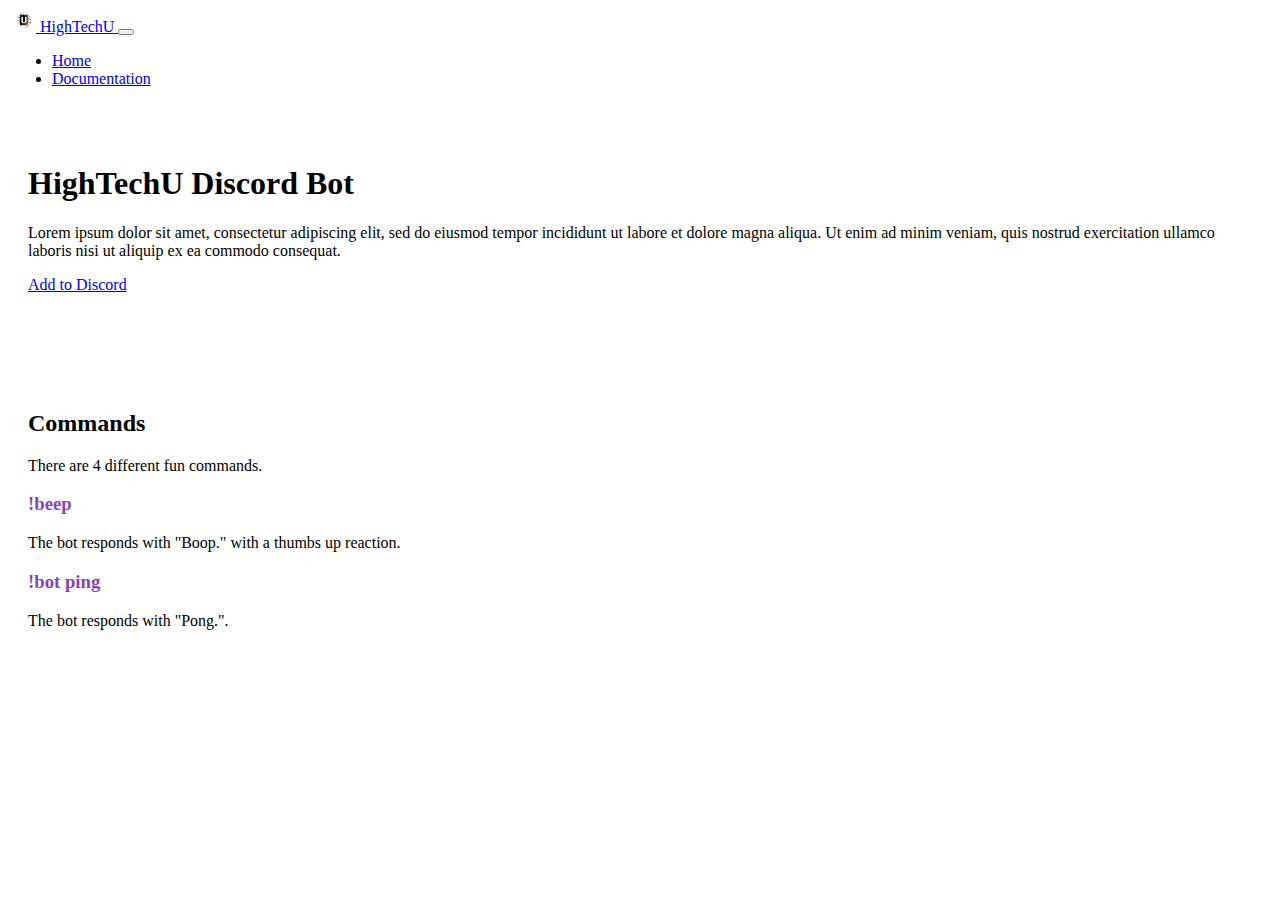
==== docs/documentation.html @ 7f829de6 "Initial commit" ====
<!DOCTYPE html>
<html lang="en">
  <head>
    <!-- Required Metas -->
    <meta charset="utf-8">
    <title>Documentation - HighTechU Discord Bot</title>
    <meta name="description" content="A Discord Bot for the HighTechU Community!">
    <meta name="author" content="HighTechU">

    <!-- Mobile Specific Metas -->
    <meta name="viewport" content="width=device-width, initial-scale=1">

    <!-- CSS -->
    <link href="https://cdn.jsdelivr.net/npm/bootstrap@5.0.0-beta3/dist/css/bootstrap.min.css" rel="stylesheet" integrity="sha384-eOJMYsd53ii+scO/bJGFsiCZc+5NDVN2yr8+0RDqr0Ql0h+rP48ckxlpbzKgwra6" crossorigin="anonymous">
    <link rel="stylesheet" href="./css/custom.css">

    <!-- Favicon -->
    <link rel="icon" type="image/png" href="./images/favicon.png">
  </head>

  <body>
    <!-- Header -->
    <header>
      <!-- Navigation -->
      <nav class="navbar navbar-expand-md navbar-light">
        <div class="container-fluid">
          <a class="navbar-brand" href="./index.html">
            <img src="images/favicon.png" alt="" width="24" height="24" class="d-inline-block align-text-top">
            HighTechU
          </a>
          <button class="navbar-toggler" type="button" data-bs-toggle="collapse" data-bs-target="#navbarNav"
            aria-controls="navbarNav" aria-expanded="false" aria-label="Toggle navigation">
            <span class="navbar-toggler-icon"></span>
          </button>
          <div class="collapse navbar-collapse" id="navbarNav">
            <ul class="navbar-nav">
              <li class="nav-item">
                <a class="nav-link" href="./index.html">Home</a>
              </li>
              <li class="nav-item">
                <a class="nav-link active" aria-current="page" href="./documentation.html">Documentation</a>
              </li>
            </ul>
          </div>
        </div>
      </nav>
    </header>

    <!-- Primary Page Content -->
    <main class="container-fluid">
      <div class="row">
        <section class="col-md-6 content">
          <h1>HighTechU Discord Bot</h1>
          <p>
            Lorem ipsum dolor sit amet, consectetur adipiscing elit, sed do eiusmod tempor incididunt ut labore et dolore magna aliqua. Ut enim ad minim veniam, quis nostrud exercitation ullamco laboris nisi ut aliquip ex ea commodo consequat.
          </p>
          <p>
            <a class="btn btn-primary" target="_blank" rel="noopener noreferrer" href="https://discord.com/oauth2/authorize?client_id=REPLACE_WITH_YOUR_CLIENT_ID&scope=bot&permissions=52290" role="button">Add to Discord</a>
          </p>
        </section>
        <section class="col-md-12 content">
          <section class="col-md-6">
            <h2>Commands</h2>
            <p>There are 4 different fun commands.</p>
            <h3>!beep</h3>
            <p>The bot responds with "Boop." with a thumbs up reaction.</p>
            <h3>!bot ping</h3>
            <p>The bot responds with "Pong.".</p>
          </section>
        </section>
      </div>
    </main>

    <!-- JavaScript -->
    <script src="https://cdn.jsdelivr.net/npm/bootstrap@5.0.0-beta3/dist/js/bootstrap.bundle.min.js" integrity="sha384-JEW9xMcG8R+pH31jmWH6WWP0WintQrMb4s7ZOdauHnUtxwoG2vI5DkLtS3qm9Ekf" crossorigin="anonymous"></script>
  </body>
</html>
---- docs/css/custom.css ----
/* Custom CSS */

/* Header */
header {
  padding: 0 0.25rem;
}

/* Bootstrap Fix */
.row {
  padding: 0 1.25rem;
}

/* Main Content */
.content {
  padding: 2.5rem 0;
}
h3 {
  color: #8546b5;
}
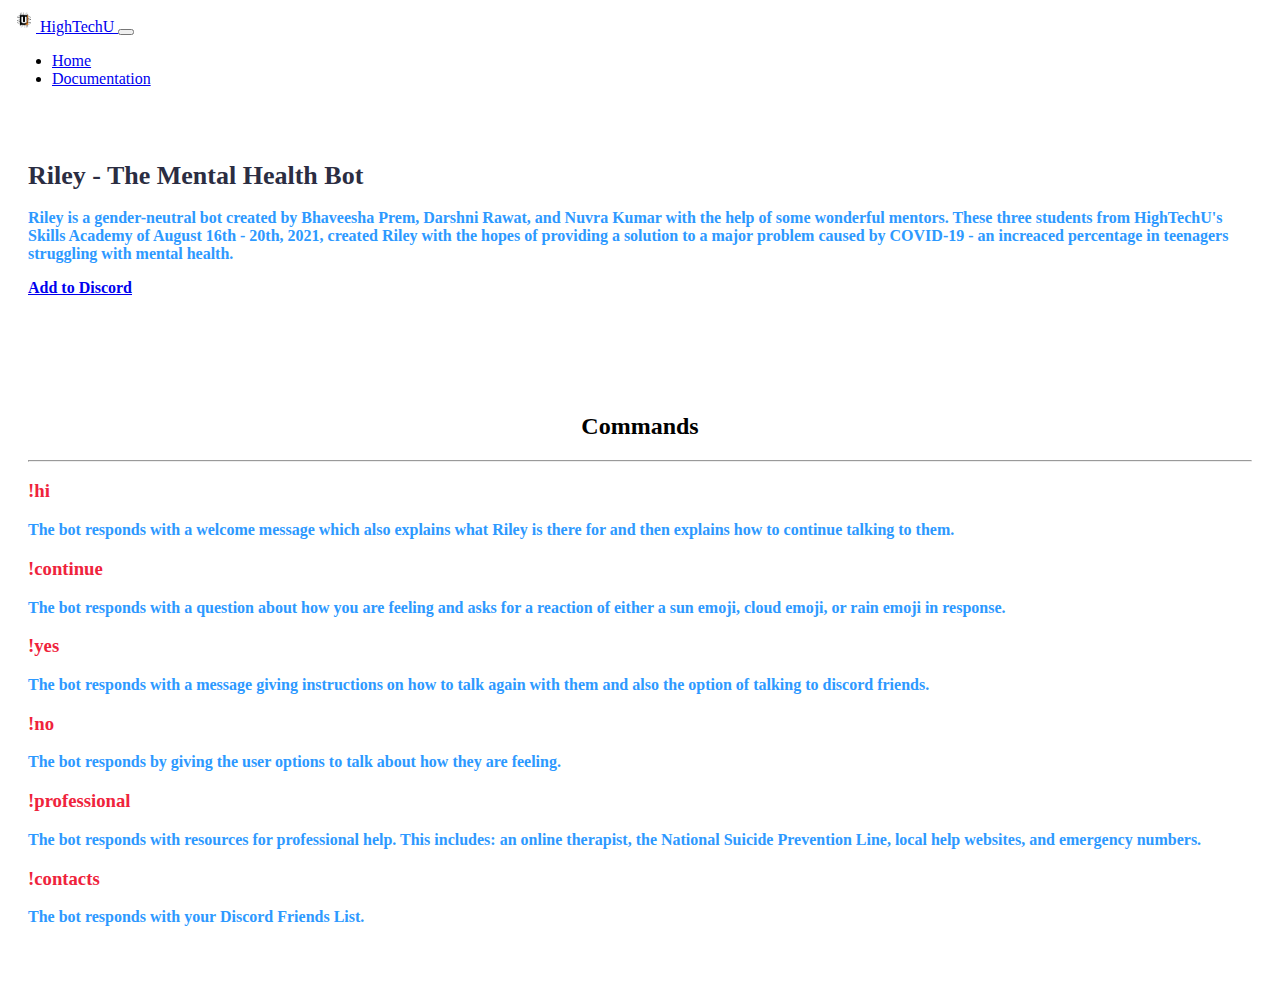
==== commit acbfd2ff: "Created our Riley Bot Website." ====
--- a/docs/documentation.html
+++ b/docs/documentation.html
@@ -50,9 +50,9 @@
     <main class="container-fluid">
       <div class="row">
         <section class="col-md-6 content">
-          <h1>HighTechU Discord Bot</h1>
+          <h1>Riley - The Mental Health Bot</h1>
           <p>
-            Lorem ipsum dolor sit amet, consectetur adipiscing elit, sed do eiusmod tempor incididunt ut labore et dolore magna aliqua. Ut enim ad minim veniam, quis nostrud exercitation ullamco laboris nisi ut aliquip ex ea commodo consequat.
+            Riley is a gender-neutral bot created by Bhaveesha Prem, Darshni Rawat, and Nuvra Kumar with the help of some wonderful mentors. These three students from HighTechU's Skills Academy of August 16th - 20th, 2021, created Riley with the hopes of providing a solution to a major problem caused by COVID-19 - an increaced percentage in teenagers struggling with mental health.  
           </p>
           <p>
             <a class="btn btn-primary" target="_blank" rel="noopener noreferrer" href="https://discord.com/oauth2/authorize?client_id=REPLACE_WITH_YOUR_CLIENT_ID&scope=bot&permissions=52290" role="button">Add to Discord</a>
@@ -61,11 +61,19 @@
         <section class="col-md-12 content">
           <section class="col-md-6">
             <h2>Commands</h2>
-            <p>There are 4 different fun commands.</p>
-            <h3>!beep</h3>
-            <p>The bot responds with "Boop." with a thumbs up reaction.</p>
-            <h3>!bot ping</h3>
-            <p>The bot responds with "Pong.".</p>
+            <hr>
+            <h3>!hi</h3>
+            <p>The bot responds with a welcome message which also explains what Riley is there for and then explains how to continue talking to them. </p>
+            <h3>!continue</h3>
+            <p>The bot responds with a question about how you are feeling and asks for a reaction of either a sun emoji, cloud emoji, or rain emoji in response.</p>
+            <h3>!yes</h3>
+            <p>The bot responds with a message giving instructions on how to talk again with them and also the option of talking to discord friends.</p>
+            <h3>!no</h3>
+            <p>The bot responds by giving the user options to talk about how they are feeling.</p>
+            <h3>!professional</h3>
+            <p>The bot responds with resources for professional help. This includes: an online therapist, the National Suicide Prevention Line, local help websites, and emergency numbers. </p>
+            <h3>!contacts</h3>
+            <p>The bot responds with your Discord Friends List.</p>
           </section>
         </section>
       </div>
--- a/docs/css/custom.css
+++ b/docs/css/custom.css
@@ -1,3 +1,6 @@
+/*   z      k */
+
+
 /* Custom CSS */
 
 /* Header */
@@ -15,5 +18,26 @@
   padding: 2.5rem 0;
 }
 h3 {
-  color: #8546b5;
+  color: #ef233c;
 }
+h1{
+  font-size: 26px;
+  text-align: left;
+  color:#2b2d42;
+}
+.logo{
+  display:flex;
+  justify-content: center;
+  width:auto;
+}
+
+p{
+  color:#2d99FF;
+  font-weight: bold;
+}
+.doc{
+  color:#ef233c;
+}
+h2{
+  text-align: center;
+}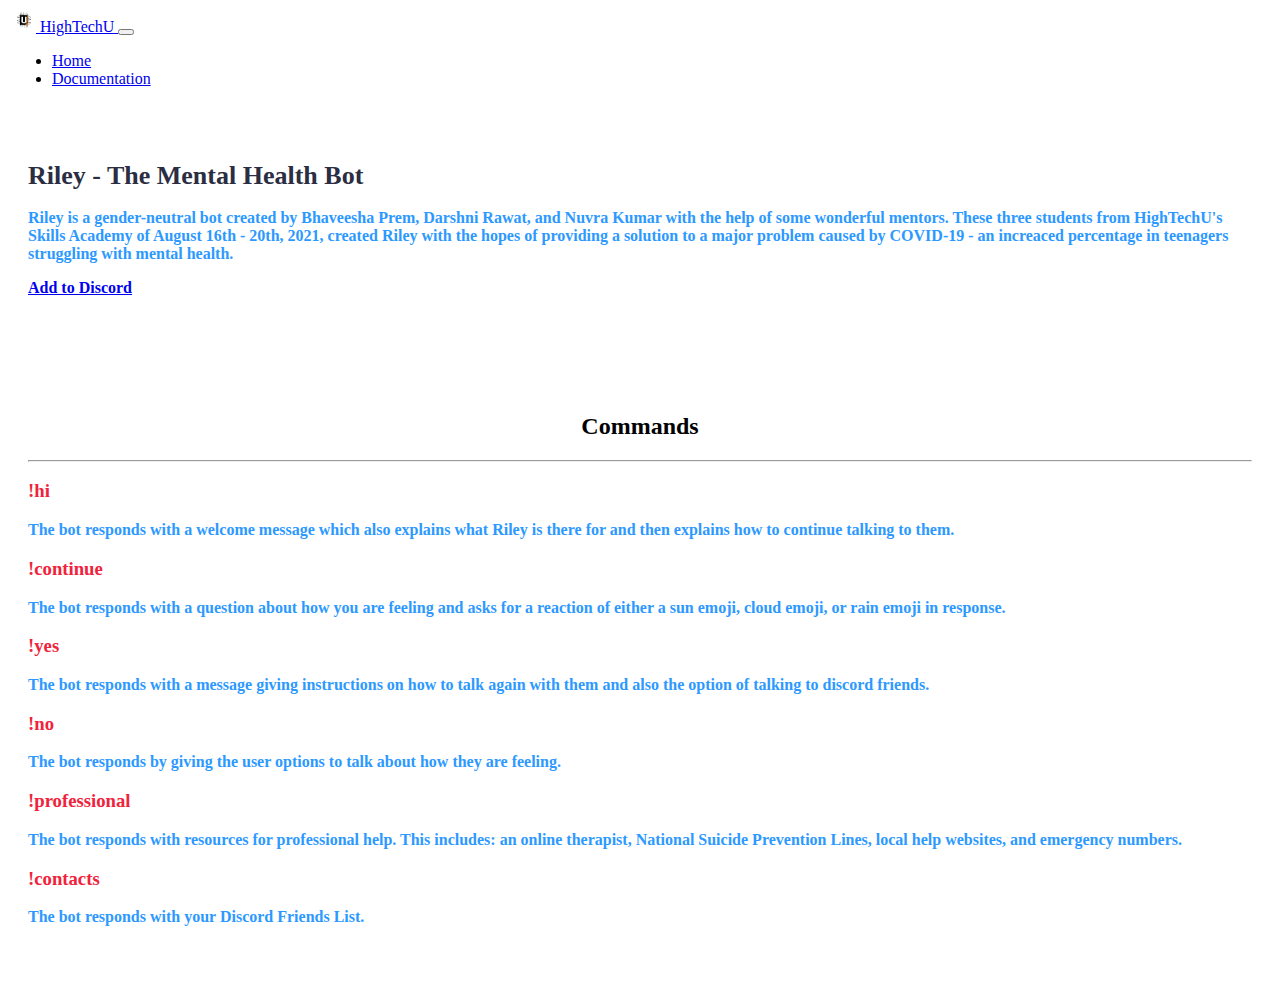
==== commit 2f7119c3: "Sentence edit." ====
--- a/docs/documentation.html
+++ b/docs/documentation.html
@@ -71,7 +71,7 @@
             <h3>!no</h3>
             <p>The bot responds by giving the user options to talk about how they are feeling.</p>
             <h3>!professional</h3>
-            <p>The bot responds with resources for professional help. This includes: an online therapist, the National Suicide Prevention Line, local help websites, and emergency numbers. </p>
+            <p>The bot responds with resources for professional help. This includes: an online therapist, National Suicide Prevention Lines, local help websites, and emergency numbers. </p>
             <h3>!contacts</h3>
             <p>The bot responds with your Discord Friends List.</p>
           </section>
